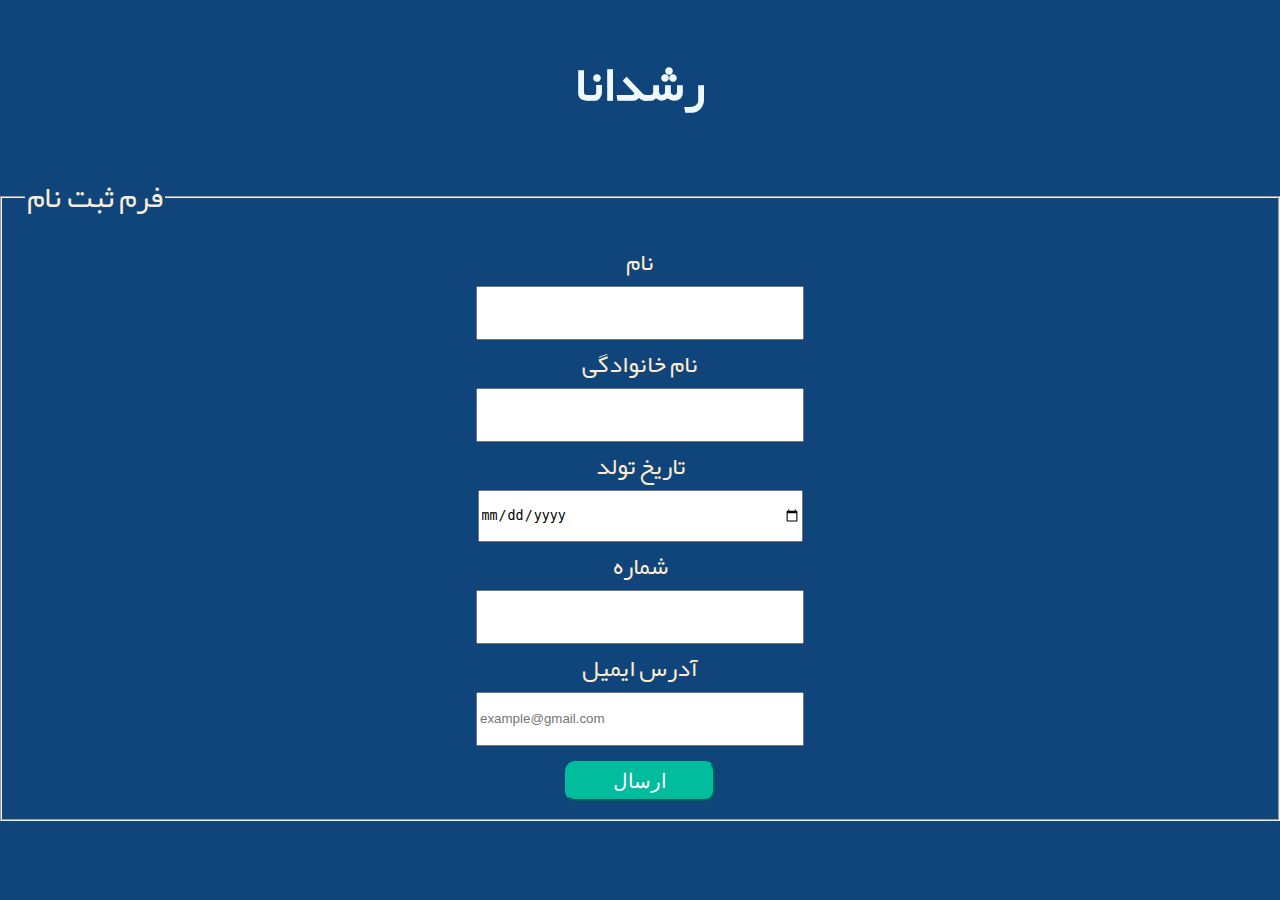
==== form.html @ 227730a4 "init commit" ====
<!DOCTYPE html>
<html lang="en">
  <head>
    <meta charset="UTF-8" />
    <meta http-equiv="X-UA-Compatible" content="IE=edge" />
    <meta name="viewport" content="width=device-width, initial-scale=1.0" />
    <title>Document</title>
    <link rel="stylesheet" href="./form.css" />
  </head>
  <body>
    <h1 class="top-heading">رشدانا</h1>

    <form id="my-form" action="#" method="post" name="myForm">
      <fieldset>
        <legend>فرم ثبت نام</legend>
        <label for="first-name">نام</label>
        <input
          id="first-name"
          type="text"
          name="first-name"
          pattern="[A-Za-z]{3,}"
          required
        />
        <label for="last-name">نام خانوادگی</label>
        <input
          id="last-name"
          type="text"
          name="last-name"
          pattern="[A-Za-z]{3,}"
          required
        />
        <label for="birth-date">تاریخ تولد</label>
        <input
          id="birth-date"
          type="date"
          name="birth-date"
          max="2005-01-01"
          min="1993-01-01"
          required
        />
        <label for="phone">شماره</label>
        <input id="phone" type="number" name="phone-number" required />
        <label for="email-address">آدرس ایمیل</label>
        <input
          id="email-address"
          type="text"
          name="email"
          placeholder="example@gmail.com"
          required
        />
        <input
          type="submit"
          value="ارسال"
          class="submit"
          onclick="validateForm()"
          onclick="input()"
          onclick="showMassege()"
        />
      </fieldset>
    </form>

    <script src="./form.js" />
  </body>
</html>
---- form.css ----
@font-face {
  font-family: Yekan;
  src: url(./assets/font/Yekan.eot) format(eot);
  src: url(./assets/font/Yekan.ttf) format(ttf);
  src: url(./assets/font/Yekan.woff) format(woff);
  src: url(./assets/font/Yekan.woff2) format(woff2);
}
body {
  padding: 0;
  margin: 0;
  box-sizing: border-box;
  font-family: Yekan;
  /* background-image: url(./Moon.svg); */
  background-color: #0f457b;
}
.top-heading {
  text-align: center;
  font-size: 50px;
  color: aliceblue;
}
fieldset {
  display: flex;
  flex-direction: column;
  align-items: center;
  margin: 0px;
  color: antiquewhite;
  font-size: 30px;
}
label {
  font-size: x-large;
  color: blanchedalmond;
}
input {
  height: 3rem;
  width: 20rem;
}
.submit {
  margin-top: 15px;
  background: #01bc9d;
  color: white;
  border-radius: 10px;
  font-size: 20px;
  border-color: #01bc9d;
  height: 40px;
  width: 150px;
}
.submit:hover {
  background: #0158bc88;
  border-color: #0158bc88;
  color: #fff;
  border-radius: 10px;
  text-shadow: none;
}
@media (max-width: 500px) {
  fildset {
    display: flex;
  }
  body {
    background-color: cornflowerblue;
  }
  .submit {
    background-color: darkorange;
  }
  .submit:hover {
    background-color: darkgoldenrod;
  }
}
/* @media (min-width: 800px) {
  body {
    background-image: url(./Grid.svg);
  }
  .submit {
    background-color: #c73261;
  }
} */
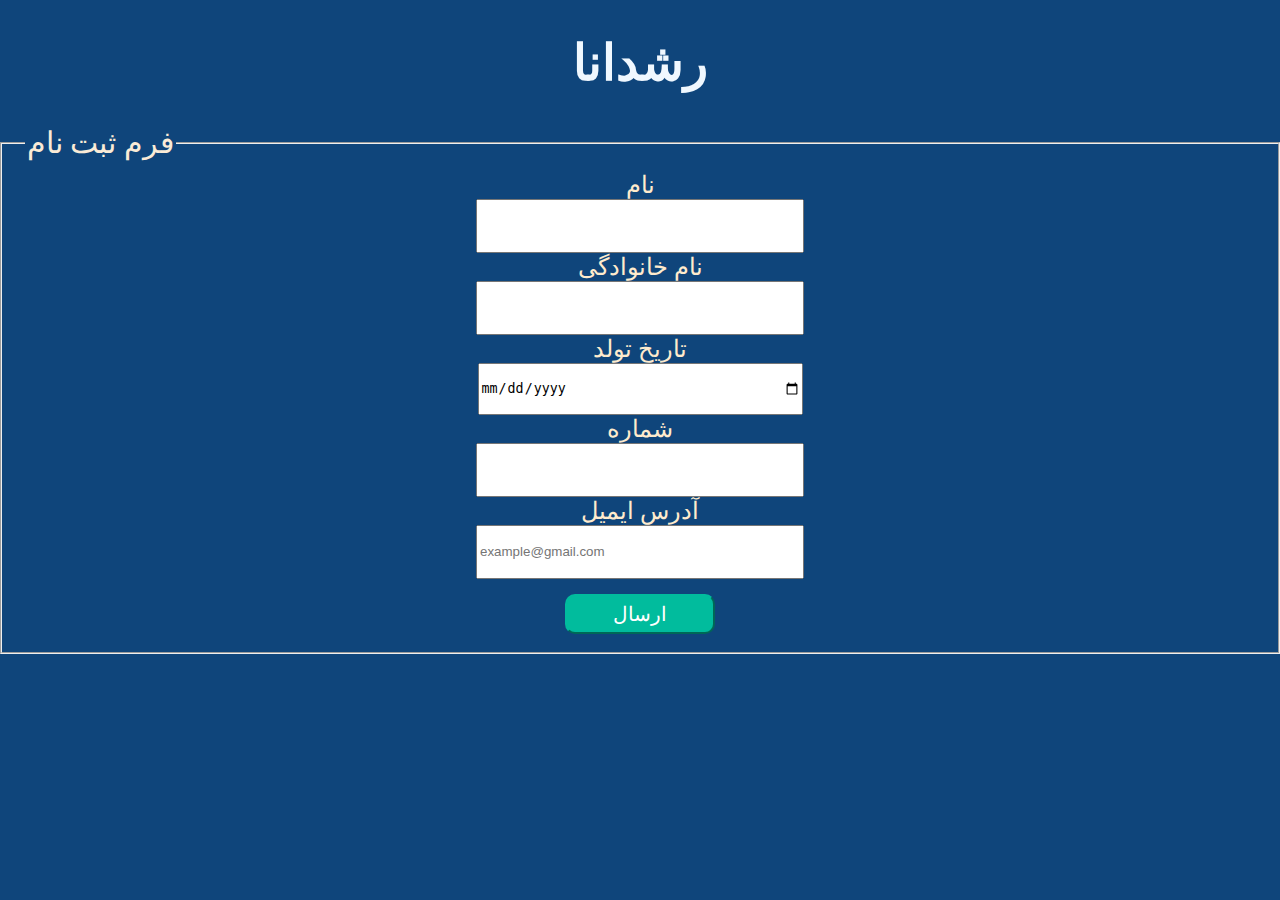
==== commit 6fffd147: "The weather app bug was fixed" ====
--- a/form.html
+++ b/form.html
@@ -4,8 +4,8 @@
     <meta charset="UTF-8" />
     <meta http-equiv="X-UA-Compatible" content="IE=edge" />
     <meta name="viewport" content="width=device-width, initial-scale=1.0" />
-    <title>Document</title>
-    <link rel="stylesheet" href="./form.css" />
+    <title>Registration Form</title>
+    <link rel="stylesheet" href="./assets/css/form.css" />
   </head>
   <body>
     <h1 class="top-heading">رشدانا</h1>
@@ -61,4 +61,4 @@
 
     <script src="./form.js" />
   </body>
-</html>
+</html>--- a/assets/css/form.css
+++ b/assets/css/form.css
@@ -0,0 +1,75 @@
+@font-face {
+  font-family: Yekan;
+  src: url(./assets/font/Yekan.eot) format(eot);
+  src: url(./assets/font/Yekan.ttf) format(ttf);
+  src: url(./assets/font/Yekan.woff) format(woff);
+  src: url(./assets/font/Yekan.woff2) format(woff2);
+}
+body {
+  padding: 0;
+  margin: 0;
+  box-sizing: border-box;
+  font-family: Yekan;
+  /* background-image: url(./Moon.svg); */
+  background-color: #0f457b;
+}
+.top-heading {
+  text-align: center;
+  font-size: 50px;
+  color: aliceblue;
+}
+fieldset {
+  display: flex;
+  flex-direction: column;
+  align-items: center;
+  margin: 0px;
+  color: antiquewhite;
+  font-size: 30px;
+}
+label {
+  font-size: x-large;
+  color: blanchedalmond;
+}
+input {
+  height: 3rem;
+  width: 20rem;
+}
+.submit {
+  margin-top: 15px;
+  background: #01bc9d;
+  color: white;
+  border-radius: 10px;
+  font-size: 20px;
+  border-color: #01bc9d;
+  height: 40px;
+  width: 150px;
+}
+.submit:hover {
+  background: #0158bc88;
+  border-color: #0158bc88;
+  color: #fff;
+  border-radius: 10px;
+  text-shadow: none;
+}
+@media (max-width: 500px) {
+  fildset {
+    display: flex;
+  }
+  body {
+    background-color: cornflowerblue;
+  }
+  .submit {
+    background-color: darkorange;
+  }
+  .submit:hover {
+    background-color: darkgoldenrod;
+  }
+}
+/* @media (min-width: 800px) {
+  body {
+    background-image: url(./Grid.svg);
+  }
+  .submit {
+    background-color: #c73261;
+  }
+} */
